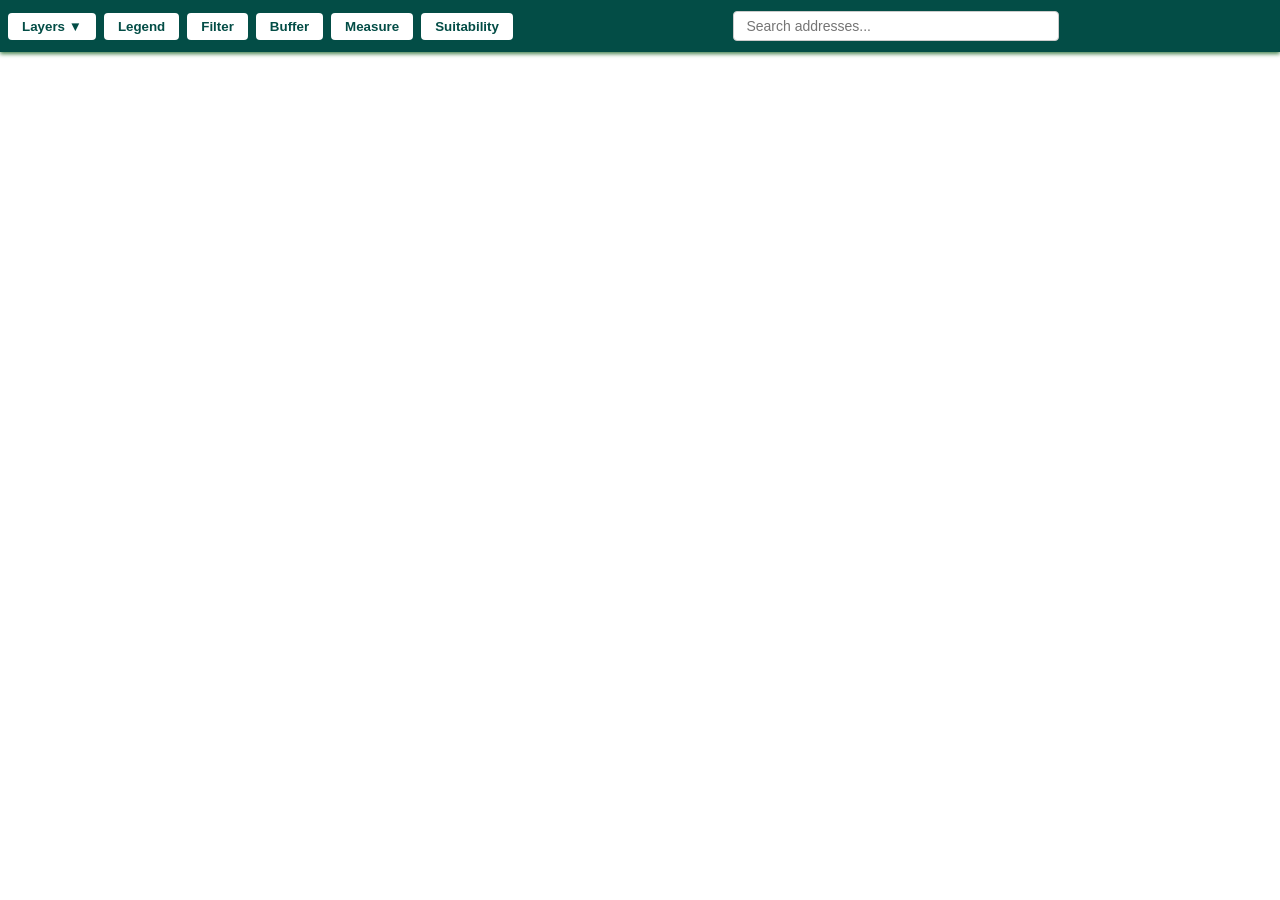
==== index.html @ 1b43ff54 "Update and rename dispensary-map.html to index.html" ====
<!DOCTYPE html>
<html lang="en">
<head>
  <meta charset="utf-8" />
  <meta name="viewport" content="initial-scale=1,maximum-scale=1,user-scalable=no" />
  <title>Denver Colorado Dispensary Map</title>
  <link rel="icon" href="data:,">
  <link rel="stylesheet" href="https://js.arcgis.com/4.33/esri/themes/light/main.css" />
  <link rel="stylesheet" href="dispensary-map.css" />
  <script src="https://js.arcgis.com/4.33/"></script>
</head>
<body>
  <div id="mainAppContainer">
    <div id="toolbox">
      <div style="position: relative;">
        <button id="layersBtn" class="toolbar-button">Layers ▼</button>
        <div id="layersDropdown" class="layers-dropdown">
          <label class="layer-checkbox">
            <input type="checkbox" id="chkRetailMarijuana" checked>
            Marijuana Store Locations
          </label>
          <label class="layer-checkbox">
            <input type="checkbox" id="chkVettedAreas">
            Vetted Areas
          </label>
          <label class="layer-checkbox">
            <input type="checkbox" id="chkChildcareFacilities">
            Childcare Facilities
          </label>
          <label class="layer-checkbox">
            <input type="checkbox" id="chkDrugTreatment">
            Drug and Alcohol Treatment
          </label>
          <label class="layer-checkbox">
            <input type="checkbox" id="chkPublicSchools">
            Public Schools
          </label>
          <label class="layer-checkbox">
            <input type="checkbox" id="chkNonPublicSchools">
            Non-Public Schools
          </label>
          <label class="layer-checkbox">
            <input type="checkbox" id="chkParks">
            Parks
          </label>
          <label class="layer-checkbox">
            <input type="checkbox" id="chkZoning">
            Zoning
          </label>
          <label class="layer-checkbox">
            <input type="checkbox" id="chkParcels">
            Parcels
          </label>
          <label class="layer-checkbox">
            <input type="checkbox" id="chkBuildings">
            Buildings
          </label>
          <label class="layer-checkbox">
            <input type="checkbox" id="chkAddresses">
            Addresses
          </label>
          <label class="layer-checkbox">
            <input type="checkbox" id="chkStatisticalNeighborhoods">
            Statistical Neighborhoods
          </label>
          <div class="layers-dropdown-actions">
            <button id="clearAllLayers" class="clear-all-btn">Clear All</button>
          </div>
        </div>
      </div>
      <div style="position: relative;">
        <button id="legendBtn" class="toolbar-button">Legend</button>
      </div>
      <div style="position: relative;">
        <button id="filterBtn" class="toolbar-button">Filter</button>
      </div>
      <div style="position: relative;">
        <button id="bufferBtn" class="toolbar-button">Buffer</button>
      </div>
      <div style="position: relative;">
        <button id="measureBtn" class="toolbar-button">Measure</button>
      </div>
      <div style="position: relative;">
        <button id="suitabilityBtn" class="toolbar-button">Suitability</button>
      </div>
      <div class="search-container">
        <input id="searchBox" type="text" placeholder="Search addresses..." class="search-box" autocomplete="off" />
        <div id="addressSuggestions"></div>
      </div>
    </div>
    
    <div id="scaleWarningBanner">
      Too many records to display - zoom in closer to see addresses
    </div>
    
    <div id="mainContent">
      <div id="viewDiv" style="flex: 1; min-width: 0; min-height: 0; position: relative; z-index: 1;"></div>
      <div id="panelsContainer">
        <button class="close-btn" id="closePanels">&times;</button>
        <div id="mapLegend">
          <h3 style="margin-top: 0; color: #034d46;">Denver Dispensary Map Legend</h3>
          <div class="legend-item" data-legend="retail-marijuana">
            <div class="legend-symbol" style="background-color: rgb(63,150,135); border-radius: 50%; width: 8px; height: 8px; border: 1px solid #000000;"></div>
            <span>Marijuana Store Locations</span>
          </div>
          <div class="legend-item" data-legend="vetted-areas">
            <div class="legend-symbol" style="background-color: #00FF00; border: 2px solid #00AA00;"></div>
            <span>Vetted Areas</span>
          </div>
          <div class="legend-item" data-legend="childcare-facilities">
            <div class="legend-symbol" style="background-color: #FFFF00; border-radius: 50%; width: 8px; height: 8px; border: 1px solid #FFD700;"></div>
            <span>Childcare Facilities</span>
          </div>
          <div class="legend-item" data-legend="childcare-parcels">
            <div class="legend-symbol" style="background-color: rgba(255, 0, 0, 0.3); border: 1px solid #000000;"></div>
            <span>Childcare Parcels</span>
          </div>
          <div class="legend-item" data-legend="drug-treatment">
            <div class="legend-symbol" style="background-color: rgb(134,67,173); border-radius: 50%; width: 8px; height: 8px; border: 1px solid #000000;"></div>
            <span>Drug & Alcohol Treatment</span>
          </div>
          <div class="legend-item" data-legend="public-schools">
            <div class="legend-symbol" style="background-color: #FF0000; border-radius: 50%; width: 8px; height: 8px; border: 1px solid #000000;"></div>
            <span>Public Schools</span>
          </div>
          <div class="legend-item" data-legend="public-school-areas">
            <div class="legend-symbol" style="background-color: rgba(139, 0, 0, 0.4); border: 1px solid #8B0000;"></div>
            <span>Public School Areas</span>
          </div>
          <div class="legend-item" data-legend="non-public-schools">
            <div class="legend-symbol" style="background-color: #0000FF; border-radius: 50%; width: 8px; height: 8px; border: 1px solid #000080;"></div>
            <span>Non-Public Schools</span>
          </div>
          <div class="legend-item" data-legend="non-public-school-areas">
            <div class="legend-symbol" style="background-color: rgba(0, 0, 139, 0.4); border: 1px solid #00008B;"></div>
            <span>Non-Public School Areas</span>
          </div>
          <div class="legend-item" data-legend="parks">
            <div class="legend-symbol" style="background-color: rgba(0, 255, 0, 0.6); border: 1px solid #000000;"></div>
            <span>Parks</span>
          </div>
          <div class="legend-item" data-legend="parcels">
            <div class="legend-symbol" style="background: transparent; border: 1px solid #C0C0C0;"></div>
            <span>Parcels</span>
          </div>
          <div class="legend-item" data-legend="buildings">
            <div class="legend-symbol" style="background-color: rgba(230,230,0,0.51); border: 1px solid #000000;"></div>
            <span>Buildings</span>
          </div>
          <div class="legend-item" data-legend="addresses">
            <div class="legend-symbol" style="background-color: rgb(108,71,158); border-radius: 50%; width: 8px; height: 8px; border: 1px solid #000000;"></div>
            <span>Addresses</span>
          </div>
          <div class="legend-item" data-legend="statistical-neighborhoods">
            <div class="legend-symbol" style="background: transparent; border: 2px solid #000000;"></div>
            <span>Statistical Neighborhoods</span>
          </div>
          <div id="zoningLegendContainer" data-legend="zoning" style="display: none;">
            <div class="legend-category-header">
              <span style="font-weight: bold; color: #034d46;">Zoning Districts:</span>
            </div>
            <div id="zoningLegendItems">
              <!-- Dynamic zoning legend items will be added here -->
            </div>
          </div>
        </div>
        <div id="filterPanel">
          <h4 style="margin-top: 0; color: #034d46;">Filter Marijuana Stores</h4>
          <div class="filter-section">
            <div id="checkboxTypeFilters"></div>
          </div>
          <div class="filter-section">
            <div id="licStatusFilters"></div>
          </div>
          <div class="filter-actions">
            <button id="applyFilters" class="filter-btn">Apply Filters</button>
            <button id="clearFilters" class="filter-btn">Check All</button>
          </div>
          <div class="filter-section" style="margin-top: 10px;">
            <h5 style="margin-bottom: 8px; color: #034d46;">Statistical Neighborhood:</h5>
            <button id="toggleNoGoNeighborhoods" class="filter-btn">View No-Go Neighborhoods</button>
          </div>
          <div class="filter-section" style="margin-top: 20px;">
            <h5 style="margin-bottom: 8px; color: #034d46;">Zoning:</h5>
            <button id="toggleNoGoZoning" class="filter-btn">View No-Go Zoning</button>
          </div>
        </div>
        <div id="bufferPanel">
          <h4 style="margin-top: 0; color: #034d46;">Buffer Analysis</h4>
          <div id="marijuanaBufferSection" class="buffer-section">
            <h5 style="margin-bottom: 8px; color: #034d46;">Marijuana Store Locations:</h5>
            <div class="buffer-input-group">
              <label for="marijuanaBufferDistance">Buffer Distance (feet):</label>
              <input type="number" id="marijuanaBufferDistance" value="1000" min="1" max="10000" class="buffer-input">
            </div>
          </div>
          <div id="childcareBufferSection" class="buffer-section">
            <h5 style="margin-bottom: 8px; color: #034d46;">Childcare Facilities:</h5>
            <div class="buffer-input-group">
              <label for="childcareBufferDistance">Buffer Distance (feet):</label>
              <input type="number" id="childcareBufferDistance" value="1000" min="1" max="10000" class="buffer-input">
            </div>
          </div>
          <div id="drugTreatmentBufferSection" class="buffer-section">
            <h5 style="margin-bottom: 8px; color: #034d46;">Drug & Alcohol Treatment:</h5>
            <div class="buffer-input-group">
              <label for="drugTreatmentBufferDistance">Buffer Distance (feet):</label>
              <input type="number" id="drugTreatmentBufferDistance" value="1000" min="1" max="10000" class="buffer-input">
            </div>
          </div>
          <div id="publicSchoolsBufferSection" class="buffer-section">
            <h5 style="margin-bottom: 8px; color: #034d46;">Public Schools:</h5>
            <div class="buffer-input-group">
              <label for="publicSchoolsBufferDistance">Buffer Distance (feet):</label>
              <input type="number" id="publicSchoolsBufferDistance" value="1000" min="1" max="10000" class="buffer-input">
            </div>
          </div>
          <div id="nonPublicSchoolsBufferSection" class="buffer-section">
            <h5 style="margin-bottom: 8px; color: #034d46;">Non-Public Schools:</h5>
            <div class="buffer-input-group">
              <label for="nonPublicSchoolsBufferDistance">Buffer Distance (feet):</label>
              <input type="number" id="nonPublicSchoolsBufferDistance" value="1000" min="1" max="10000" class="buffer-input">
            </div>
          </div>
          <div class="buffer-actions">
            <button id="applyAllBuffers" class="filter-btn">Apply Buffers</button>
            <button id="clearAllBuffers" class="filter-btn">Clear Buffers</button>
          </div>
        </div>
        <div id="measurePanel">
          <h4 style="margin-top: 0; color: #034d46;">Measurement Tools</h4>
          <div class="measure-buttons">
            <button id="measureDistanceBtn" class="filter-btn">Distance</button>
            <button id="measureAreaBtn" class="filter-btn">Area</button>
            <button id="clearMeasurementsBtn" class="filter-btn">Clear</button>
          </div>
          <div id="measurementResults">
            <!-- Measurement results will appear here -->
          </div>
        </div>
        <div id="suitabilityPanel">
          <h4 style="margin-top: 0; color: #034d46;">Suitability Analysis</h4>
          <div class="suitability-info">
            <p style="font-size: 13px; margin: 0 0 10px 0; color: #666;">
              Click on building footprints to place analysis pins. Maximum 100 pins allowed.
            </p>
            <div style="margin: 8px 0; font-size: 12px; color: #666; border-top: 1px solid #eee; padding-top: 8px;">
              <strong>Pin Colors:</strong><br>
              <span style="color: #28a745; font-size: 14px;">●</span> Suitable location &nbsp;&nbsp;
              <span style="color: #dc3545; font-size: 14px;">●</span> Has regulatory issues
            </div>
            <div class="pin-counter">
              <span style="font-weight: bold; color: #034d46;">Pins placed: </span>
              <span id="pinCount" style="color: #034d46;">0</span>
              <span style="color: #034d46;"> / 100</span>
            </div>
          </div>
          <div id="suitabilityActions" class="suitability-actions" style="display: none;">
            <button id="analyzeSuitability" class="filter-btn">Analyze</button>
            <button id="clearSuitabilityPins" class="filter-btn">Clear Pins</button>
            <button id="copyResults" class="filter-btn" style="display: none;">📋 Copy Results</button>
          </div>
          <div id="suitabilityResults">
            <!-- Analysis results will appear here -->
          </div>
        </div>
      </div>
    </div>
  </div>

  <script src="dispensary-map.js"></script>
</body>
</html>
---- dispensary-map.css ----
/* Denver Dispensary Map Styles */

html, body {
  margin: 0;
  padding: 0;
  height: 100vh;
  width: 100vw;
  box-sizing: border-box;
  overflow: hidden;
}

/* Buffer section visibility control */
.buffer-section.hidden {
  display: none !important;
}

.buffer-section.disabled {
  opacity: 0.5;
  pointer-events: none;
}

#mainAppContainer {
  display: flex;
  flex-direction: column;
  height: 100vh;
  width: 100vw;
}

#mainContent {
  flex: 1;
  display: flex;
  flex-direction: row;
  flex: 1;
  min-width: 0;
  min-height: 0;
  position: relative;
  z-index: 1;
}

#panelsContainer {
  display: flex;
  flex-direction: column;
  gap: 10px;
  position: relative;
  max-height: 100vh;
  overflow-y: auto;
  padding-right: 5px; /* Space for scrollbar */
  padding-bottom: 20px; /* Bottom spacing for last panel */
}

/* Custom scrollbar styling for panels container */
#panelsContainer::-webkit-scrollbar {
  width: 8px;
}

#panelsContainer::-webkit-scrollbar-track {
  background: #f1f1f1;
  border-radius: 4px;
}

#panelsContainer::-webkit-scrollbar-thumb {
  background: #034d46;
  border-radius: 4px;
}

#panelsContainer::-webkit-scrollbar-thumb:hover {
  background: #023d39;
}



.close-btn {
  position: absolute;
  top: 5px;
  right: 5px;
  background: none;
  border: none;
  color: #ff0000;
  font-size: 20px;
  font-weight: bold;
  cursor: pointer;
  padding: 0;
  width: 25px;
  height: 25px;
  display: flex;
  align-items: center;
  justify-content: center;
  border-radius: 50%;
  transition: background-color 0.2s;
  z-index: 1001;
}

.close-btn:hover {
  background-color: rgba(255, 0, 0, 0.15);
}

#toolbox {
  display: flex;
  flex-direction: row;
  align-items: center;
  background: #034d46;
  padding: 4px 8px;
  gap: 8px;
  z-index: 10;
  height: 44px;
  min-height: 36px;
  max-height: 48px;
  box-shadow: 0 2px 4px rgba(23, 100, 36, 0.788);
  position: relative;
}

#mapLegend {
  background: #f5f2e6;
  padding: 12px 16px 14px 16px;
  border: 1px solid #ccc;
  border-radius: 8px;
  box-shadow: 0 2px 8px rgba(0,0,0,0.13);
  font-size: 14px;
  color: #222;
  width: 290px;
  display: none;
  position: relative;
}



.legend-item {
  display: flex;
  align-items: center;
  margin-bottom: 8px;
  font-size: 12px;
}

.legend-symbol {
  width: 16px;
  height: 16px;
  margin-right: 8px;
  border: 1px solid #666;
}

/* Zoning Legend Styles */
.legend-category-header {
  margin-bottom: 8px;
  padding-bottom: 4px;
  border-bottom: 1px solid #ddd;
}

#zoningLegendItems .legend-item {
  margin-bottom: 4px;
  font-size: 11px;
  margin-left: 8px;
}

#zoningLegendItems .legend-symbol {
  width: 12px;
  height: 12px;
  margin-right: 6px;
}

/* Popup Styles */
.esri-popup__header {
  background-color: #2F4F2F !important;
  color: white !important;
}

.esri-popup__header-title {
  color: white !important;
  font-weight: bold !important;
}

.esri-popup__button {
  color: white !important;
}

/* Scale Warning Banner */
#scaleWarningBanner {
  display: none;
  background-color: #ffcc00;
  color: #333;
  padding: 8px 16px;
  text-align: center;
  font-weight: bold;
  border-bottom: 1px solid #ccc;
  z-index: 15;
}

/* Button Styles */
.toolbar-button {
  padding: 6px 14px;
  background: #fff;
  color: #034d46;
  border-radius: 4px;
  border: none;
  font-weight: bold;
  cursor: pointer;
}

/* Dropdown Styles */
.layers-dropdown {
  display: none;
  position: absolute;
  top: 36px;
  left: 0;
  background: #fff;
  border: 1px solid #ccc;
  border-radius: 4px;
  box-shadow: 0 2px 8px rgba(0,0,0,0.15);
  min-width: 280px;
  z-index: 100;
  padding: 8px 12px;
}

.layer-checkbox {
  display: flex;
  align-items: center;
  gap: 8px;
  margin-bottom: 6px;
}

.layers-dropdown-actions {
  border-top: 1px solid #eee;
  padding-top: 8px;
  margin-top: 8px;
  text-align: center;
}

.clear-all-btn {
  background: #dc3545;
  color: white;
  border: none;
  padding: 6px 12px;
  border-radius: 4px;
  font-size: 12px;
  font-weight: bold;
  cursor: pointer;
  transition: background-color 0.2s;
}

.clear-all-btn:hover {
  background: #c82333;
}

.search-box {
  width: 300px;
  padding: 6px 12px;
  border-radius: 4px;
  border: 1px solid #ccc;
  font-size: 14px;
}

#filterPanel {
  background: #f5f2e6;
  padding: 12px 16px 14px 16px;
  border: 1px solid #ccc;
  border-radius: 8px;
  box-shadow: 0 2px 8px rgba(0,0,0,0.13);
  font-size: 14px;
  color: #222;
  width: 290px;
  display: none;
  position: relative;
}

.filter-section {
  margin-bottom: 15px;
}

.filter-section h5 {
  margin: 0 0 8px 0;
  color: #034d46;
  font-size: 14px;
  font-weight: bold;
}

.filter-group {
  margin-bottom: 15px;
}

.filter-group strong {
  display: block;
  margin-bottom: 8px;
  color: #034d46;
  font-size: 14px;
  font-weight: bold;
}

.filter-checkbox {
  display: flex;
  align-items: center;
  margin-bottom: 6px;
  margin-left: 10px;
  font-size: 13px;
}

.filter-checkbox input[type="checkbox"] {
  margin-right: 8px;
  cursor: pointer;
}

.filter-checkbox label {
  cursor: pointer;
  flex: 1;
}

.filter-actions {
  display: flex;
  gap: 8px;
  margin-top: 15px;
  padding-top: 12px;
  border-top: 1px solid #ddd;
}

.filter-btn {
  flex: 1;
  padding: 8px 12px;
  background: #034d46;
  color: white;
  border: none;
  border-radius: 4px;
  cursor: pointer;
  font-size: 12px;
  font-weight: bold;
}

.filter-btn:hover {
  background: #025a3e;
}

#toggleNoGoNeighborhoods {
  display: block;
  margin: 0 auto;
  width: auto;
  flex: none;
}

#toggleNoGoZoning {
  display: block;
  margin: 0 auto;
  width: auto;
  flex: none;
}

/* Buffer Panel Styles */
#bufferPanel {
  background: #f5f2e6;
  padding: 12px 16px 14px 16px;
  border: 1px solid #ccc;
  border-radius: 8px;
  box-shadow: 0 2px 8px rgba(0,0,0,0.13);
  font-size: 14px;
  color: #222;
  width: 290px;
  display: none;
  position: relative;
}

.buffer-section {
  margin-bottom: 15px;
}

.buffer-input-group {
  margin-bottom: 15px;
}

.buffer-input-group label {
  display: block;
  margin-bottom: 5px;
  font-weight: bold;
  color: #034d46;
}

.buffer-input {
  width: 100%;
  padding: 6px 8px;
  border: 1px solid #ccc;
  border-radius: 4px;
  font-size: 14px;
  box-sizing: border-box;
}

.buffer-actions {
  display: flex;
  gap: 8px;
}

.buffer-actions .filter-btn {
  flex: 1;
}

.buffer-layers {
  margin-bottom: 15px;
}

.buffer-checkbox {
  display: flex;
  align-items: center;
  margin-bottom: 6px;
  font-size: 13px;
  cursor: pointer;
}

.buffer-checkbox input[type="checkbox"] {
  margin-right: 8px;
  cursor: pointer;
}

/* Measure Panel Styles */
#measurePanel {
  background: #f5f2e6;
  padding: 12px 16px 14px 16px;
  border: 1px solid #ccc;
  border-radius: 8px;
  box-shadow: 0 2px 8px rgba(0,0,0,0.13);
  font-size: 14px;
  color: #222;
  width: 290px;
  display: none;
  position: relative;
}

.measure-buttons {
  display: flex;
  gap: 8px;
  margin-bottom: 15px;
}

.measure-buttons .filter-btn {
  flex: 1;
  padding: 8px 12px;
  font-size: 13px;
}

#measurementResults {
  min-height: 20px;
  padding: 8px;
  background: #ffffff;
  border: 1px solid #ddd;
  border-radius: 4px;
  font-size: 13px;
  color: #333;
}

#measurementResults.empty {
  color: #999;
  font-style: italic;
}

/* Suitability Panel Styles */
#suitabilityPanel {
  background: #f5f2e6;
  padding: 12px 16px 14px 16px;
  border: 1px solid #ccc;
  border-radius: 8px;
  box-shadow: 0 2px 8px rgba(0,0,0,0.13);
  font-size: 14px;
  color: #222;
  width: 290px;
  display: none;
  position: relative;
}

.suitability-info {
  margin-bottom: 15px;
}

.pin-counter {
  font-size: 14px;
  margin-top: 8px;
}

.suitability-actions {
  display: flex;
  gap: 8px;
  margin-bottom: 15px;
}

.suitability-actions .filter-btn {
  flex: 1;
  padding: 8px 12px;
  font-size: 13px;
}

#suitabilityResults {
  min-height: 20px;
  padding: 8px;
  background: #ffffff;
  border: 1px solid #ddd;
  border-radius: 4px;
  font-size: 13px;
  color: #333;
  max-height: 300px;
  overflow-y: auto;
}

.analysis-section {
  margin-bottom: 12px;
  padding: 8px;
  border-left: 3px solid #034d46;
  background: #f9f9f9;
}

.analysis-section h5 {
  margin: 0 0 6px 0;
  color: #034d46;
  font-size: 14px;
}

.analysis-item {
  margin: 4px 0;
  font-size: 12px;
}

.analysis-item.pass {
  color: #2e7d32;
}

.analysis-item.fail {
  color: #d32f2f;
}

.analysis-item.warning {
  color: #f57c00;
}

.analysis-item.address-info {
  background-color: #e3f2fd !important;
  border-left: 4px solid #1976d2 !important;
  color: #1976d2;
  font-weight: 500;
  padding: 8px;
  margin-bottom: 6px;
}

/* Address Autocomplete Styles */
#addressSuggestions {
  position: absolute;
  top: calc(100% + 2px);
  left: 50%;
  transform: translateX(-50%);
  background: #fff;
  border: 1px solid #ccc;
  border-radius: 4px;
  box-shadow: 0 2px 8px rgba(0,0,0,0.15);
  width: 300px;
  z-index: 100;
  padding: 8px 12px;
  max-height: 200px;
  overflow-y: auto;
  display: none;
}

.suggestion-item {
  display: flex;
  align-items: center;
  gap: 8px;
  margin-bottom: 6px;
  padding: 4px 8px;
  cursor: pointer;
  border-radius: 3px;
  font-size: 14px;
  transition: background-color 0.2s;
}

.suggestion-item:hover {
  background-color: #f5f5f5;
}

.suggestion-item.selected {
  background-color: #e3f2fd;
}

.suggestion-item:last-child {
  margin-bottom: 0;
}

.search-container {
  position: relative;
  flex: 1;
  display: flex;
  justify-content: center;
}

/* Address highlight animation */
@keyframes addressFlash {
  0% { opacity: 1; transform: scale(1); }
  25% { opacity: 0.3; transform: scale(1.5); }
  50% { opacity: 1; transform: scale(1); }
  75% { opacity: 0.3; transform: scale(1.5); }
  100% { opacity: 1; transform: scale(1); }
}
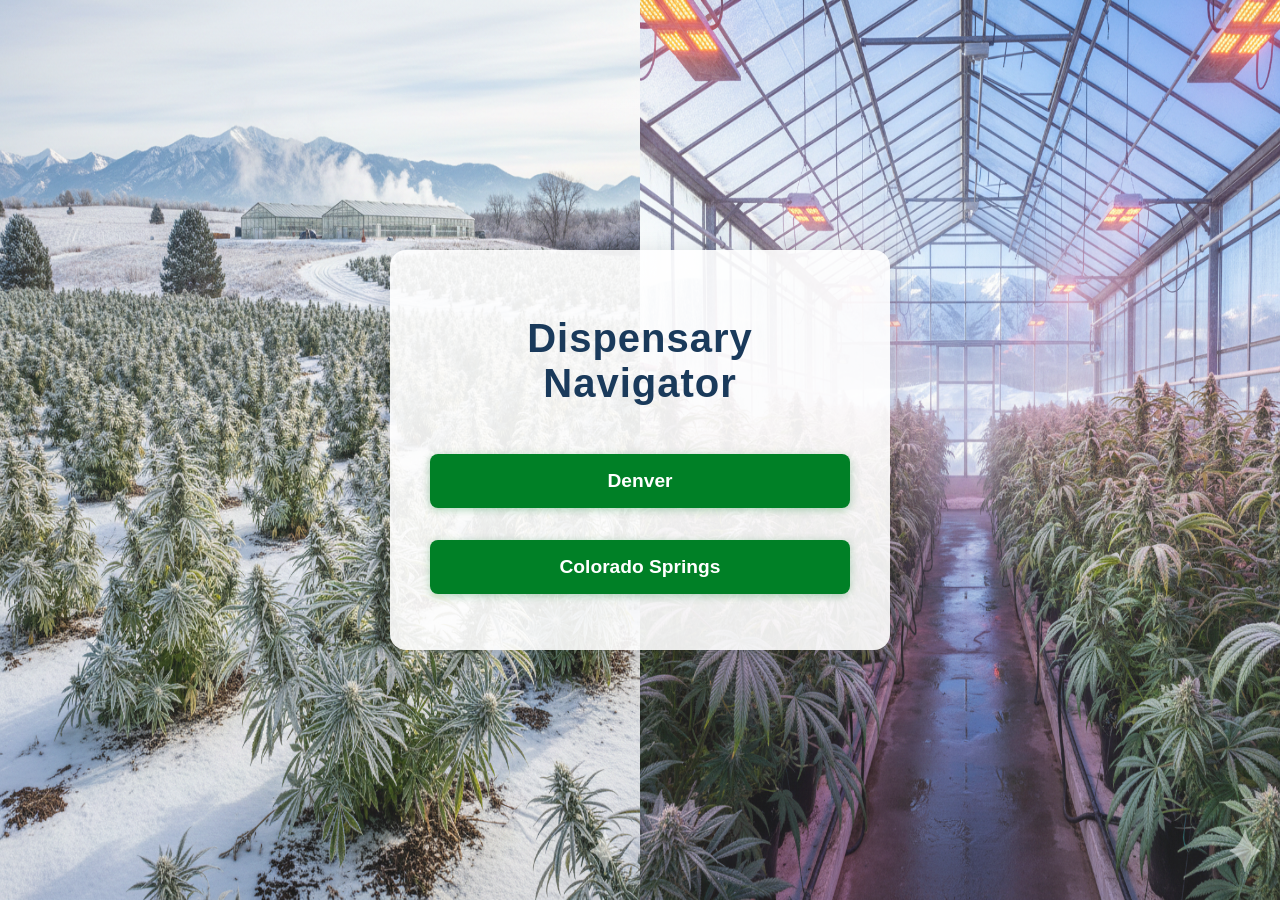
==== commit 837f605a: "Add files via upload" ====
--- a/index.html
+++ b/index.html
@@ -1,273 +1,115 @@
 <!DOCTYPE html>
 <html lang="en">
 <head>
-  <meta charset="utf-8" />
-  <meta name="viewport" content="initial-scale=1,maximum-scale=1,user-scalable=no" />
-  <title>Denver Colorado Dispensary Map</title>
-  <link rel="icon" href="data:,">
-  <link rel="stylesheet" href="https://js.arcgis.com/4.33/esri/themes/light/main.css" />
-  <link rel="stylesheet" href="dispensary-map.css" />
-  <script src="https://js.arcgis.com/4.33/"></script>
+	<meta charset="utf-8" />
+	<meta name="viewport" content="width=device-width, initial-scale=1" />
+	<title>Dispensary Navigator</title>
+	<style>
+		* {
+			box-sizing: border-box;
+		}
+		body {
+			margin: 0;
+			padding: 20px;
+			min-height: 100vh;
+			width: 100%;
+			background: linear-gradient(rgba(255,255,255,0.1), rgba(255,255,255,0.1)),
+			            url('Winter_cannabis.png') no-repeat left center,
+			            url('greenhouse_cannabis.png') no-repeat right center;
+			background-size: auto, 50% 100%, 50% 100%;
+			background-attachment: fixed;
+			background-position: center, left center, right center;
+			display: flex;
+			flex-direction: column;
+			align-items: center;
+			justify-content: center;
+			font-family: 'Segoe UI', Arial, sans-serif;
+			overflow-x: hidden;
+		}
+		.container {
+			background: rgba(255,255,255,0.9);
+			border-radius: 16px;
+			box-shadow: 0 4px 24px rgba(0,0,0,0.12);
+			padding: clamp(24px, 5vw, 40px);
+			text-align: center;
+			max-width: 500px;
+			width: 100%;
+			display: flex;
+			flex-direction: column;
+			align-items: center;
+			justify-content: center;
+		}
+		h1 {
+			font-size: clamp(1.75rem, 5vw, 2.5rem);
+			margin-bottom: clamp(20px, 4vw, 32px);
+			color: #1a3a5b;
+			letter-spacing: 1px;
+			word-wrap: break-word;
+		}
+		.city-btn {
+			display: block;
+			width: 100%;
+			margin: clamp(12px, 2vw, 16px) 0;
+			padding: clamp(12px, 3vw, 16px);
+			font-size: clamp(1rem, 2.5vw, 1.2rem);
+			background: #008026;
+			color: #ffffff;
+			border: none;
+			border-radius: 8px;
+			cursor: pointer;
+			transition: all 0.2s ease;
+			text-decoration: none;
+			font-weight: bold;
+			box-shadow: 0 2px 8px rgba(0,130,38,0.3);
+		}
+		.city-btn:hover {
+			background: #00c20a;
+			color: #fff;
+			transform: translateY(-2px);
+			box-shadow: 0 4px 12px rgba(0,130,38,0.4);
+		}
+		.city-btn:active {
+			transform: translateY(0);
+		}
+		
+		/* Mobile-specific adjustments */
+		@media (max-width: 768px) {
+			body {
+				padding: 16px;
+				background-size: auto, 45% 100%, 45% 100%;
+			}
+			.container {
+				border-radius: 12px;
+			}
+			h1 {
+				letter-spacing: 0.5px;
+			}
+		}
+		
+		/* Very small screens */
+		@media (max-width: 480px) {
+			body {
+				padding: 12px;
+				background-size: auto, 40% 100%, 40% 100%;
+			}
+			.container {
+				padding: 20px 16px;
+			}
+		}
+		
+		/* Large screens */
+		@media (min-width: 1200px) {
+			body {
+				background-size: auto, 50% 100%, 50% 100%;
+			}
+		}
+	</style>
 </head>
 <body>
-  <div id="mainAppContainer">
-    <div id="toolbox">
-      <div style="position: relative;">
-        <button id="layersBtn" class="toolbar-button">Layers ▼</button>
-        <div id="layersDropdown" class="layers-dropdown">
-          <label class="layer-checkbox">
-            <input type="checkbox" id="chkRetailMarijuana" checked>
-            Marijuana Store Locations
-          </label>
-          <label class="layer-checkbox">
-            <input type="checkbox" id="chkVettedAreas">
-            Vetted Areas
-          </label>
-          <label class="layer-checkbox">
-            <input type="checkbox" id="chkChildcareFacilities">
-            Childcare Facilities
-          </label>
-          <label class="layer-checkbox">
-            <input type="checkbox" id="chkDrugTreatment">
-            Drug and Alcohol Treatment
-          </label>
-          <label class="layer-checkbox">
-            <input type="checkbox" id="chkPublicSchools">
-            Public Schools
-          </label>
-          <label class="layer-checkbox">
-            <input type="checkbox" id="chkNonPublicSchools">
-            Non-Public Schools
-          </label>
-          <label class="layer-checkbox">
-            <input type="checkbox" id="chkParks">
-            Parks
-          </label>
-          <label class="layer-checkbox">
-            <input type="checkbox" id="chkZoning">
-            Zoning
-          </label>
-          <label class="layer-checkbox">
-            <input type="checkbox" id="chkParcels">
-            Parcels
-          </label>
-          <label class="layer-checkbox">
-            <input type="checkbox" id="chkBuildings">
-            Buildings
-          </label>
-          <label class="layer-checkbox">
-            <input type="checkbox" id="chkAddresses">
-            Addresses
-          </label>
-          <label class="layer-checkbox">
-            <input type="checkbox" id="chkStatisticalNeighborhoods">
-            Statistical Neighborhoods
-          </label>
-          <div class="layers-dropdown-actions">
-            <button id="clearAllLayers" class="clear-all-btn">Clear All</button>
-          </div>
-        </div>
-      </div>
-      <div style="position: relative;">
-        <button id="legendBtn" class="toolbar-button">Legend</button>
-      </div>
-      <div style="position: relative;">
-        <button id="filterBtn" class="toolbar-button">Filter</button>
-      </div>
-      <div style="position: relative;">
-        <button id="bufferBtn" class="toolbar-button">Buffer</button>
-      </div>
-      <div style="position: relative;">
-        <button id="measureBtn" class="toolbar-button">Measure</button>
-      </div>
-      <div style="position: relative;">
-        <button id="suitabilityBtn" class="toolbar-button">Suitability</button>
-      </div>
-      <div class="search-container">
-        <input id="searchBox" type="text" placeholder="Search addresses..." class="search-box" autocomplete="off" />
-        <div id="addressSuggestions"></div>
-      </div>
-    </div>
-    
-    <div id="scaleWarningBanner">
-      Too many records to display - zoom in closer to see addresses
-    </div>
-    
-    <div id="mainContent">
-      <div id="viewDiv" style="flex: 1; min-width: 0; min-height: 0; position: relative; z-index: 1;"></div>
-      <div id="panelsContainer">
-        <button class="close-btn" id="closePanels">&times;</button>
-        <div id="mapLegend">
-          <h3 style="margin-top: 0; color: #034d46;">Denver Dispensary Map Legend</h3>
-          <div class="legend-item" data-legend="retail-marijuana">
-            <div class="legend-symbol" style="background-color: rgb(63,150,135); border-radius: 50%; width: 8px; height: 8px; border: 1px solid #000000;"></div>
-            <span>Marijuana Store Locations</span>
-          </div>
-          <div class="legend-item" data-legend="vetted-areas">
-            <div class="legend-symbol" style="background-color: #00FF00; border: 2px solid #00AA00;"></div>
-            <span>Vetted Areas</span>
-          </div>
-          <div class="legend-item" data-legend="childcare-facilities">
-            <div class="legend-symbol" style="background-color: #FFFF00; border-radius: 50%; width: 8px; height: 8px; border: 1px solid #FFD700;"></div>
-            <span>Childcare Facilities</span>
-          </div>
-          <div class="legend-item" data-legend="childcare-parcels">
-            <div class="legend-symbol" style="background-color: rgba(255, 0, 0, 0.3); border: 1px solid #000000;"></div>
-            <span>Childcare Parcels</span>
-          </div>
-          <div class="legend-item" data-legend="drug-treatment">
-            <div class="legend-symbol" style="background-color: rgb(134,67,173); border-radius: 50%; width: 8px; height: 8px; border: 1px solid #000000;"></div>
-            <span>Drug & Alcohol Treatment</span>
-          </div>
-          <div class="legend-item" data-legend="public-schools">
-            <div class="legend-symbol" style="background-color: #FF0000; border-radius: 50%; width: 8px; height: 8px; border: 1px solid #000000;"></div>
-            <span>Public Schools</span>
-          </div>
-          <div class="legend-item" data-legend="public-school-areas">
-            <div class="legend-symbol" style="background-color: rgba(139, 0, 0, 0.4); border: 1px solid #8B0000;"></div>
-            <span>Public School Areas</span>
-          </div>
-          <div class="legend-item" data-legend="non-public-schools">
-            <div class="legend-symbol" style="background-color: #0000FF; border-radius: 50%; width: 8px; height: 8px; border: 1px solid #000080;"></div>
-            <span>Non-Public Schools</span>
-          </div>
-          <div class="legend-item" data-legend="non-public-school-areas">
-            <div class="legend-symbol" style="background-color: rgba(0, 0, 139, 0.4); border: 1px solid #00008B;"></div>
-            <span>Non-Public School Areas</span>
-          </div>
-          <div class="legend-item" data-legend="parks">
-            <div class="legend-symbol" style="background-color: rgba(0, 255, 0, 0.6); border: 1px solid #000000;"></div>
-            <span>Parks</span>
-          </div>
-          <div class="legend-item" data-legend="parcels">
-            <div class="legend-symbol" style="background: transparent; border: 1px solid #C0C0C0;"></div>
-            <span>Parcels</span>
-          </div>
-          <div class="legend-item" data-legend="buildings">
-            <div class="legend-symbol" style="background-color: rgba(230,230,0,0.51); border: 1px solid #000000;"></div>
-            <span>Buildings</span>
-          </div>
-          <div class="legend-item" data-legend="addresses">
-            <div class="legend-symbol" style="background-color: rgb(108,71,158); border-radius: 50%; width: 8px; height: 8px; border: 1px solid #000000;"></div>
-            <span>Addresses</span>
-          </div>
-          <div class="legend-item" data-legend="statistical-neighborhoods">
-            <div class="legend-symbol" style="background: transparent; border: 2px solid #000000;"></div>
-            <span>Statistical Neighborhoods</span>
-          </div>
-          <div id="zoningLegendContainer" data-legend="zoning" style="display: none;">
-            <div class="legend-category-header">
-              <span style="font-weight: bold; color: #034d46;">Zoning Districts:</span>
-            </div>
-            <div id="zoningLegendItems">
-              <!-- Dynamic zoning legend items will be added here -->
-            </div>
-          </div>
-        </div>
-        <div id="filterPanel">
-          <h4 style="margin-top: 0; color: #034d46;">Filter Marijuana Stores</h4>
-          <div class="filter-section">
-            <div id="checkboxTypeFilters"></div>
-          </div>
-          <div class="filter-section">
-            <div id="licStatusFilters"></div>
-          </div>
-          <div class="filter-actions">
-            <button id="applyFilters" class="filter-btn">Apply Filters</button>
-            <button id="clearFilters" class="filter-btn">Check All</button>
-          </div>
-          <div class="filter-section" style="margin-top: 10px;">
-            <h5 style="margin-bottom: 8px; color: #034d46;">Statistical Neighborhood:</h5>
-            <button id="toggleNoGoNeighborhoods" class="filter-btn">View No-Go Neighborhoods</button>
-          </div>
-          <div class="filter-section" style="margin-top: 20px;">
-            <h5 style="margin-bottom: 8px; color: #034d46;">Zoning:</h5>
-            <button id="toggleNoGoZoning" class="filter-btn">View No-Go Zoning</button>
-          </div>
-        </div>
-        <div id="bufferPanel">
-          <h4 style="margin-top: 0; color: #034d46;">Buffer Analysis</h4>
-          <div id="marijuanaBufferSection" class="buffer-section">
-            <h5 style="margin-bottom: 8px; color: #034d46;">Marijuana Store Locations:</h5>
-            <div class="buffer-input-group">
-              <label for="marijuanaBufferDistance">Buffer Distance (feet):</label>
-              <input type="number" id="marijuanaBufferDistance" value="1000" min="1" max="10000" class="buffer-input">
-            </div>
-          </div>
-          <div id="childcareBufferSection" class="buffer-section">
-            <h5 style="margin-bottom: 8px; color: #034d46;">Childcare Facilities:</h5>
-            <div class="buffer-input-group">
-              <label for="childcareBufferDistance">Buffer Distance (feet):</label>
-              <input type="number" id="childcareBufferDistance" value="1000" min="1" max="10000" class="buffer-input">
-            </div>
-          </div>
-          <div id="drugTreatmentBufferSection" class="buffer-section">
-            <h5 style="margin-bottom: 8px; color: #034d46;">Drug & Alcohol Treatment:</h5>
-            <div class="buffer-input-group">
-              <label for="drugTreatmentBufferDistance">Buffer Distance (feet):</label>
-              <input type="number" id="drugTreatmentBufferDistance" value="1000" min="1" max="10000" class="buffer-input">
-            </div>
-          </div>
-          <div id="publicSchoolsBufferSection" class="buffer-section">
-            <h5 style="margin-bottom: 8px; color: #034d46;">Public Schools:</h5>
-            <div class="buffer-input-group">
-              <label for="publicSchoolsBufferDistance">Buffer Distance (feet):</label>
-              <input type="number" id="publicSchoolsBufferDistance" value="1000" min="1" max="10000" class="buffer-input">
-            </div>
-          </div>
-          <div id="nonPublicSchoolsBufferSection" class="buffer-section">
-            <h5 style="margin-bottom: 8px; color: #034d46;">Non-Public Schools:</h5>
-            <div class="buffer-input-group">
-              <label for="nonPublicSchoolsBufferDistance">Buffer Distance (feet):</label>
-              <input type="number" id="nonPublicSchoolsBufferDistance" value="1000" min="1" max="10000" class="buffer-input">
-            </div>
-          </div>
-          <div class="buffer-actions">
-            <button id="applyAllBuffers" class="filter-btn">Apply Buffers</button>
-            <button id="clearAllBuffers" class="filter-btn">Clear Buffers</button>
-          </div>
-        </div>
-        <div id="measurePanel">
-          <h4 style="margin-top: 0; color: #034d46;">Measurement Tools</h4>
-          <div class="measure-buttons">
-            <button id="measureDistanceBtn" class="filter-btn">Distance</button>
-            <button id="measureAreaBtn" class="filter-btn">Area</button>
-            <button id="clearMeasurementsBtn" class="filter-btn">Clear</button>
-          </div>
-          <div id="measurementResults">
-            <!-- Measurement results will appear here -->
-          </div>
-        </div>
-        <div id="suitabilityPanel">
-          <h4 style="margin-top: 0; color: #034d46;">Suitability Analysis</h4>
-          <div class="suitability-info">
-            <p style="font-size: 13px; margin: 0 0 10px 0; color: #666;">
-              Click on building footprints to place analysis pins. Maximum 100 pins allowed.
-            </p>
-            <div style="margin: 8px 0; font-size: 12px; color: #666; border-top: 1px solid #eee; padding-top: 8px;">
-              <strong>Pin Colors:</strong><br>
-              <span style="color: #28a745; font-size: 14px;">●</span> Suitable location &nbsp;&nbsp;
-              <span style="color: #dc3545; font-size: 14px;">●</span> Has regulatory issues
-            </div>
-            <div class="pin-counter">
-              <span style="font-weight: bold; color: #034d46;">Pins placed: </span>
-              <span id="pinCount" style="color: #034d46;">0</span>
-              <span style="color: #034d46;"> / 100</span>
-            </div>
-          </div>
-          <div id="suitabilityActions" class="suitability-actions" style="display: none;">
-            <button id="analyzeSuitability" class="filter-btn">Analyze</button>
-            <button id="clearSuitabilityPins" class="filter-btn">Clear Pins</button>
-            <button id="copyResults" class="filter-btn" style="display: none;">📋 Copy Results</button>
-          </div>
-          <div id="suitabilityResults">
-            <!-- Analysis results will appear here -->
-          </div>
-        </div>
-      </div>
-    </div>
-  </div>
-
-  <script src="dispensary-map.js"></script>
+	<div class="container">
+		<h1>Dispensary Navigator</h1>
+		<a class="city-btn" href="dispensary-map.html">Denver</a>
+		<a class="city-btn" href="colorado_springs.html">Colorado Springs</a>
+	</div>
 </body>
 </html>
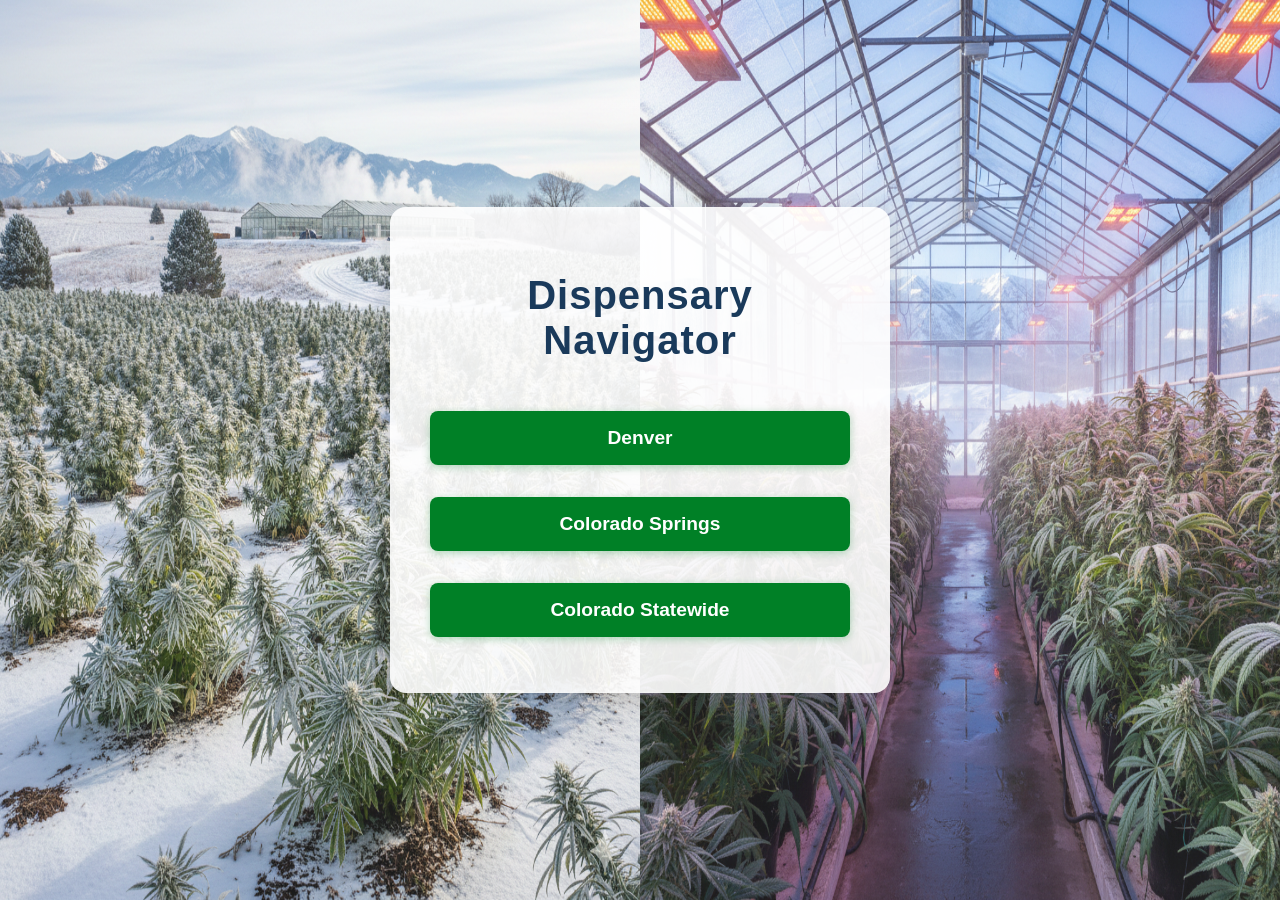
==== commit d0b06076: "Add Colorado Statewide link to index.html Added link for Colorado Statewide dispensary." ====
--- a/index.html
+++ b/index.html
@@ -110,6 +110,7 @@
 		<h1>Dispensary Navigator</h1>
 		<a class="city-btn" href="dispensary-map.html">Denver</a>
 		<a class="city-btn" href="colorado_springs.html">Colorado Springs</a>
+		<a class="city-btn" href="Retail_Medical_Colorado.html">Colorado Statewide</a>
 	</div>
 </body>
 </html>
